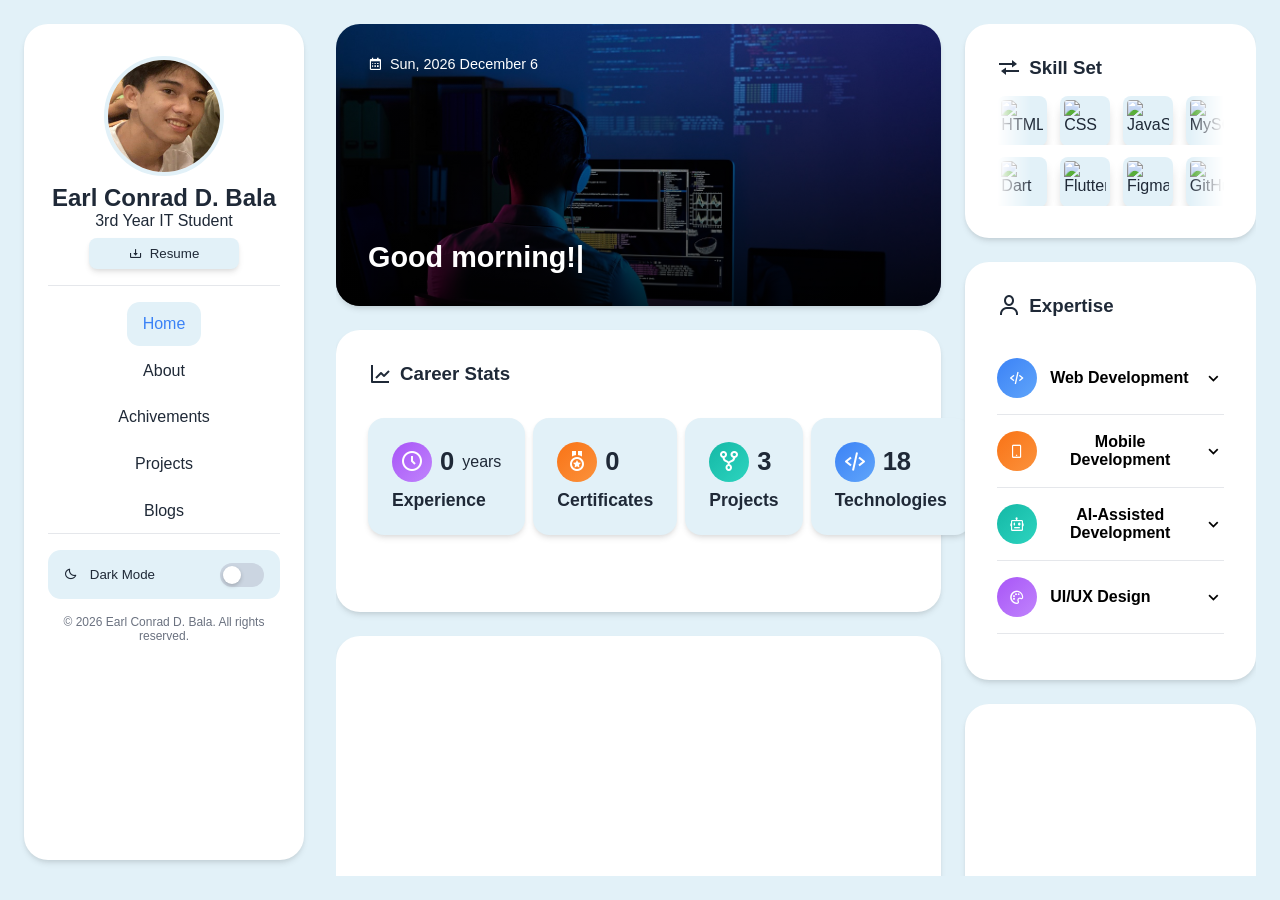
==== WebProfile.html @ 61e28c74 "initial commit" ====
<!DOCTYPE html>
<html lang="en">

<head>
    <meta charset="UTF-8">
    <meta name="viewport" content="width=device-width, initial-scale=1.0">
    <title>my Portfolio</title>

    <link rel="stylesheet" href="cvstyle.css">
    <link rel="stylesheet" href="https://cdnjs.cloudflare.com/ajax/libs/font-awesome/6.5.2/css/all.min.css"
        integrity="sha512-SnH5WK+bZxgPHs44uWIX+LLJAJ9/2PkPKZ5QiAj6Ta86w+fsb2TkcmfRyVX3pBnMFcV7oQPJkl9QevSCWr3W6A=="
        crossorigin="anonymous" referrerpolicy="no-referrer" />
    <link href='https://unpkg.com/boxicons@2.1.4/css/boxicons.min.css' rel='stylesheet'>
</head>

<body>
    <div class="main-container">
        <aside class="sidebar">
            <div class="profile">
                <img src="assets/456375498_1080657356783289_3718818559264155464_n.jpg" alt="profile-image">
                <h2>Earl Conrad D. Bala</h2>
                <p>3rd Year IT Student</p>
                <div class="download-resume">
                    <button class="download-resume-button">
                        <i class="bx bx-download"></i>
                        <p>Resume</p>
                    </button>
                </div>
            </div>
            <nav class="sidebar-menu">
                <ul>
                    <li>
                        <a href="#home" class="active">Home</a>
                    </li>
                    <li>
                        <a href="#about">About</a>
                    </li>
                    <li>
                        <a href="#achivements">Achivements</a>
                    </li>
                    <li>
                        <a href="#projects">Projects</a>
                    </li>
                    <li>
                        <a href="#blogs">Blogs</a>
                    </li>
                </ul>
            </nav>
            <div class="theme-toggle">
                <button class="theme-toggle-button">
                    <div class="theme-info">
                        <i class="bx bx-moon"></i>
                        <span>Dark Mode</span>
                    </div>
                    <div class="toggle-switch"></div>
                </button>
            </div>
            <footer class="sidebar-footer">
                <p>&copy; 2026 Earl Conrad D. Bala. All rights reserved.</p>
            </footer>
        </aside>
        <main>
            <section id="home" class="active">
                <div class="bento-grid">
                    <div class="hero-card" id="hero-bg-card">
                        <div class="hero-date">
                            <i class='bx bx-calendar'></i>
                            <span id="current-date">Loading date...</span>
                        </div>
                        <div class="hero-content">
                            <h1 class="typing-text">
                                <span id="typewriter"></span><span class="caret">|</span>
                            </h1>
                        </div>
                    </div>
                    <div class="skill-set">
                        <div class="card-title">
                            <i class="bx bx-transfer"></i>
                            <h3>Skill Set</h3>
                        </div>
                        <div class="marquee-wrapper">
                            <div class="marquee-track marquee-left">
                                <div class="marquee-content">
                                    <img src="https://skillicons.dev/icons?i=html" alt="HTML" title="HTML">
                                    <img src="https://skillicons.dev/icons?i=css" alt="CSS" title="CSS">
                                    <img src="https://skillicons.dev/icons?i=js" alt="JavaScript" title="JavaScript">
                                    <img src="https://skillicons.dev/icons?i=mysql" alt="MySQL" title="MySQL">
                                    <img src="https://skillicons.dev/icons?i=php" alt="PHP" title="PHP">
                                    <img src="https://skillicons.dev/icons?i=java" alt="Java" title="Java">
                                    <img src="https://skillicons.dev/icons?i=nodejs" alt="Node.js" title="Node.js">
                                    <img src="https://skillicons.dev/icons?i=firebase" alt="Firebase" title="Firebase">
                                    <img src="https://skillicons.dev/icons?i=postgresql" alt="PostgreSQL"
                                        title="PostgreSQL">

                                    <!-- Duplicated for seamless loop -->
                                    <img src="https://skillicons.dev/icons?i=html" alt="HTML" title="HTML">
                                    <img src="https://skillicons.dev/icons?i=css" alt="CSS" title="CSS">
                                    <img src="https://skillicons.dev/icons?i=js" alt="JavaScript" title="JavaScript">
                                    <img src="https://skillicons.dev/icons?i=mysql" alt="MySQL" title="MySQL">
                                    <img src="https://skillicons.dev/icons?i=php" alt="PHP" title="PHP">
                                    <img src="https://skillicons.dev/icons?i=java" alt="Java" title="Java">
                                    <img src="https://skillicons.dev/icons?i=nodejs" alt="Node.js" title="Node.js">
                                    <img src="https://skillicons.dev/icons?i=firebase" alt="Firebase" title="Firebase">
                                    <img src="https://skillicons.dev/icons?i=postgresql" alt="PostgreSQL"
                                        title="PostgreSQL">
                                </div>
                            </div>
                            <div class="marquee-track marquee-right">
                                <div class="marquee-content">
                                    <img src="https://skillicons.dev/icons?i=dart" alt="Dart" title="Dart">
                                    <img src="https://skillicons.dev/icons?i=flutter" alt="Flutter" title="Flutter">
                                    <img src="https://skillicons.dev/icons?i=figma" alt="Figma" title="Figma">
                                    <img src="https://skillicons.dev/icons?i=github" alt="GitHub" title="GitHub">
                                    <img src="https://skillicons.dev/icons?i=cs" alt="C#" title="C#">
                                    <img src="https://skillicons.dev/icons?i=cpp" alt="C++" title="C++">
                                    <img src="https://skillicons.dev/icons?i=supabase" alt="Supabase" title="Supabase">
                                    <img src="https://skillicons.dev/icons?i=python" alt="Python" title="Python">

                                    <!-- Duplicated for seamless loop -->
                                    <img src="https://skillicons.dev/icons?i=dart" alt="Dart" title="Dart">
                                    <img src="https://skillicons.dev/icons?i=flutter" alt="Flutter" title="Flutter">
                                    <img src="https://skillicons.dev/icons?i=figma" alt="Figma" title="Figma">
                                    <img src="https://skillicons.dev/icons?i=github" alt="GitHub" title="GitHub">
                                    <img src="https://skillicons.dev/icons?i=cs" alt="C#" title="C#">
                                    <img src="https://skillicons.dev/icons?i=cpp" alt="C++" title="C++">
                                    <img src="https://skillicons.dev/icons?i=supabase" alt="Supabase" title="Supabase">
                                    <img src="https://skillicons.dev/icons?i=python" alt="Python" title="Python">

                                </div>
                            </div>
                        </div>
                    </div>
                    <div class="career-stats">
                        <div class="card-title">
                            <i class="bx bx-line-chart"></i>
                            <h3>Career Stats</h3>
                        </div>
                        <div class="stats-grid">
                            <div class="stats-card">
                                <div class="stats-top">
                                    <div class="stat-icon icon-purple">
                                        <i class="bx bx-time-five"></i>
                                    </div>
                                    <div class="stat-number">0<span>years</span></div>
                                </div>
                                <div class="stat-label">
                                    <p>Experience</p>
                                </div>
                            </div>
                            <div class="stats-card">
                                <div class="stats-top">
                                    <div class="stat-icon icon-orange">
                                        <i class="bx bx-medal"></i>
                                    </div>
                                    <div class="stat-number">0</div>
                                </div>
                                <div class="stat-label">
                                    <p>Certificates</p>
                                </div>
                            </div>
                            <div class="stats-card">
                                <div class="stats-top">
                                    <div class="stat-icon icon-teal">
                                        <i class="bx bx-git-repo-forked"></i>
                                    </div>
                                    <div class="stat-number">3</div>
                                </div>
                                <div class="stat-label">
                                    <p>Projects</p>
                                </div>
                            </div>
                            <div class="stats-card">
                                <div class="stats-top">
                                    <div class="stat-icon icon-blue">
                                        <i class="bx bx-code-alt"></i>
                                    </div>
                                    <div class="stat-number">18</div>
                                </div>
                                <div class="stat-label">
                                    <p>Technologies</p>
                                </div>
                            </div>
                        </div>
                    </div>
                    <div class="expertise">
                        <div class="card-title">
                            <i class="bx bx-user"></i>
                            <h3>Expertise</h3>
                        </div>
                        <div class="accordion">
                            <div class="accordion-item">
                                <button class="accordion-button" type="button" aria-expanded="false">
                                    <div class="accordion-left">
                                        <div class="acc-icon icon-blue">
                                            <i class="bx bx-code-alt"></i>
                                        </div>
                                        <span>Web Development</span>

                                    </div>
                                    <i class="bx bx-chevron-down acc-arrow"></i>
                                </button>
                                <div class="accordion-body">
                                    <p>Building responsive websites using HTML, CSS, JavaScript, PHP and Node.js.</p>
                                </div>
                            </div>

                            <div class="accordion-item">
                                <button class="accordion-button">
                                    <div class="accordion-left">
                                        <div class="acc-icon icon-orange">
                                            <i class="bx bx-mobile-alt"></i>
                                        </div>
                                        <span>Mobile Development</span>

                                    </div>
                                    <i class="bx bx-chevron-down acc-arrow"></i>
                                </button>
                                <div class="accordion-body">
                                    <p>Building cross-platform mobile apps using Flutter and Dart.</p>
                                </div>
                            </div>
                            <div class="accordion-item">
                                <button class="accordion-button">
                                    <div class="accordion-left">
                                        <div class="acc-icon icon-teal">
                                            <i class="bx bx-bot"></i>
                                        </div>
                                        <span>AI-Assisted Development</span>

                                    </div>
                                    <i class="bx bx-chevron-down acc-arrow"></i>
                                </button>
                                <div class="accordion-body">
                                    <p>Building projects efficiently using AI tools like
                                        GitHub Copilot, ChatGPT, and Claude to accelerate
                                        development while maintaining clean, readable code.</p>
                                </div>
                            </div>
                            <div class="accordion-item">
                                <button class="accordion-button">
                                    <div class="accordion-left">
                                        <div class="acc-icon icon-purple">
                                            <i class="bx bx-palette"></i>
                                        </div>
                                        <span>UI/UX Design</span>

                                    </div>
                                    <i class="bx bx-chevron-down acc-arrow"></i>
                                </button>
                                <div class="accordion-body">
                                    <p>Creating visually appealing and user-friendly interfaces using tools like Figma
                                        and Canva.</p>
                                </div>
                            </div>
                        </div>
                    </div>
                    <div class="featured-projects"></div>
                    <div class="contact-info"></div>
                </div>
            </section>
            <section id="about">
                <div class="about-content">
                    <div class="profie-card">

                    </div>
                    <div class="education">

                    </div>
                    <div class="aboutme">

                    </div>
                    <div class="experience">

                    </div>
                    <div class="projects">

                    </div>
                    <div class="certificates">

                    </div>
                    <div class="contact">

                    </div>
                </div>
            </section>
            <section id="achivements">
                <div class="achivements-content">
                </div>
            </section>
            <section id="projects">
                <div class="projects-content">
                </div>
            </section>
            <section id="blogs">
                <div class="blogs-content">
                </div>
            </section>
        </main>
    </div>
    <script src="functions.js"></script>
</body>

</html>
---- cvstyle.css ----
:root {
    --bg-color: #E2F1f8;
    --card-bg: #FFFFFF;
    --text-main: #1f2937;
    --text-muted: #6b7280;
    --accent-blue: #3b82f6;
    --border-color: #e5e7eb;
    --hover-color: #0d2244;
    --card-shadow: 0 4px 6px -1px rgba(0, 0, 0, 0.1), 0 2px 4px -1px rgba(0, 0, 0, 0.06);
}

* {
    margin: 0;
    padding: 0;
    box-sizing: border-box;
    font-family: 'Inter', 'Segoe UI', sans-serif;
}

html,
body {
    height: 100%;
    overflow: hidden;
    /* The PAGE itself never scrolls */
}

body {
    background-color: var(--bg-color);
    color: var(--text-main);
    padding: 1.5rem;
    box-sizing: border-box;
}

a {
    text-decoration: none;
    color: inherit;
}

li {
    list-style: none;
}

.main-container {
    max-width: 1400px;
    margin: 0 auto;
    display: flex;
    gap: 2rem;
    align-items: flex-start;
    height: 100%;
}

.sidebar {
    background-color: var(--card-bg);
    border-radius: 1.5rem;
    padding: 2rem 1.5rem;
    box-shadow: var(--card-shadow);
    width: 280px;
    flex-shrink: 0;
    top: 1rem;
    height: calc(100vh - 4rem);

}

.profile {
    display: flex;
    flex-direction: column;
    align-items: center;
    text-align: left;
    border-bottom: 1px solid var(--border-color);
}

.profile img {
    width: 120px;
    height: 120px;
    border-radius: 50%;
    object-fit: cover;
    margin-bottom: .5rem;
    border: 4px solid var(--bg-color);
}

.profile .download-resume {
    margin-top: .5rem;
    margin-bottom: 1rem;
}

.profile .download-resume-button {
    width: 150px;
    background-color: var(--bg-color);
    color: var(--text-main);
    border: none;
    box-shadow: var(--card-shadow);
    padding: 0.5rem 1rem;
    border-radius: 0.5rem;
    cursor: pointer;
    display: flex;
    align-items: center;
    justify-content: center;
    gap: 0.5rem;

}

.profile .download-resume-button:hover {
    background-color: var(--accent-blue);
    color: var(--card-bg);
    transform: translateY(-2px);
    transition: all 0.3s ease;
}

.sidebar-menu {
    flex-grow: 1;
    margin-top: 1rem;
}

.sidebar-menu ul {
    display: flex;
    flex-direction: column;
    gap: .2rem;
    align-items: center;
}

.sidebar-menu a {
    display: flex;
    align-items: center;
    padding: 0.8rem 1rem;
    border-radius: 0.8rem;
    color: var(--text-main);
    transition: all 0.3s ease;
}

.sidebar-menu a:hover {
    background-color: var(--bg-color);
    color: var(--accent-blue);
    transform: translateX(5px);
}

.sidebar-menu a.active {
    background-color: var(--bg-color);
    color: var(--accent-blue);
}

.theme-toggle {
    display: flex;
    justify-content: center;
    border-top: 1px solid var(--border-color);
    padding-top: 1rem;
    width: 100%;
}

.theme-toggle-button {
    background-color: var(--bg-color);
    border: none;
    padding: 0.8rem 1rem;
    border-radius: 0.8rem;
    cursor: pointer;
    color: var(--text-main);
    display: flex;
    justify-content: space-between;
    align-items: center;
    width: 100%;
    transition: all 0.3s ease;
}

.theme-info {
    display: flex;
    align-items: center;
    gap: 0.8rem;
    font-weight: 500;
}


.theme-toggle-button:hover {
    background-color: #d1e3ee;
    /* Slightly darker than bg-color on hover */
}

.toggle-switch {
    width: 44px;
    height: 24px;
    background-color: #cbd5e1;
    border-radius: 20px;
    position: relative;
    transition: all 0.3s ease;
}

.toggle-switch::before {
    content: '';
    position: absolute;
    width: 18px;
    height: 18px;
    background-color: white;
    border-radius: 50%;
    top: 3px;
    left: 3px;
    box-shadow: 0 2px 4px rgba(0, 0, 0, 0.2);
    transition: transform 0.3s ease;
}

.theme-toggle-button:hover {
    background-color: #d1e3ee;
}

.theme-toggle-button.active .toggle-switch {
    background-color: var(--accent-blue);
}

.theme-toggle-button.active .toggle-switch::before {
    transform: translateX(20px);
}

.sidebar-footer {
    text-align: center;
    font-size: 0.75rem;
    color: var(--text-muted);
    margin-top: 1rem;
}

main {
    flex-grow: 1;
    width: 100%;
    overflow-y: auto;
    height: calc(100vh - 3rem);
    padding-bottom: 2rem;
    scrollbar-width: none;
    -ms-overflow-style: none;
}

main::-webkit-scrollbar {
    display: none;
}

main section {
    display: none;
}

main section.active {
    display: block;
}

.bento-grid {
    display: grid;
    grid-template-columns: repeat(6, 1fr);
    grid-auto-rows: 10px;
    gap: 1.5rem;
    grid-auto-flow: dense;
}

.bento-grid>div {
    background-color: var(--card-bg);
    border-radius: 1.5rem;
    box-shadow: var(--card-shadow);
    padding: 2rem;
    display: flex;
    flex-direction: column;
    justify-content: space-between;
}

.hero-card {
    grid-column: span 4;
    grid-row: span 9;
    background-color: #2D3748;
    color: white;
    background-size: cover;
    background-position: center;
    background-color: #2D3748;
    transition: background-image 1s ease-in-out;
    position: relative;
    overflow: hidden;
    z-index: 1;
}

.hero-card::before {
    content: '';
    position: absolute;
    top: 0;
    left: 0;
    right: 0;
    bottom: 0;
    background: linear-gradient(to top, rgba(0, 0, 0, 0.8) 0%, rgba(0, 0, 0, 0.1) 100%);
    z-index: -1;
}

.hero-date {
    display: flex;
    align-items: center;
    gap: 0.5rem;
    font-size: 0.9rem;
    font-weight: 500;
}

.hero-content {
    margin-top: auto;
}

.typing-text {
    font-size: 1.8rem;
    font-weight: 600;
    white-space: nowrap;
}

.caret {
    display: inline-block;
    animation: blink 0.75s step-end infinite;
}

@keyframes blink {
    50% {
        opacity: 0;
    }
}

.skill-set {
    grid-column: span 2;
    grid-row: span 7;
}

.marquee-wrapper {
    display: flex;
    flex-direction: column;
    gap: 0.8rem;
    overflow: hidden;
}

.marquee-track {
    overflow: hidden;
    width: 100%;
    -webkit-mask-image: linear-gradient(to right,
            transparent 0%,
            white 15%,
            white 85%,
            transparent 100%);
    mask-image: linear-gradient(to right,
            transparent 0%,
            white 15%,
            white 85%,
            transparent 100%);
}

.marquee-content {
    display: flex;
    gap: 0.8rem;
    width: max-content;
}


.marquee-content img {
    width: 50px;
    height: 50px;
    object-fit: contain;
    border-radius: 8px;
    padding: 4px;
    background-color: var(--bg-color);
    transition: transform 0.2s ease;
    box-shadow: 0 8px 12px -4px rgba(0, 0, 0, 0.25);
}

.marquee-content img:hover {
    cursor: pointer;

}

.marquee-track:hover .marquee-content {
    animation-play-state: paused;
}

.marquee-left .marquee-content {
    animation: scroll-left 12s linear infinite;
}

.marquee-right .marquee-content {
    animation: scroll-right 12s linear infinite;
}


@keyframes scroll-left {
    0% {
        transform: translateX(0);
    }

    100% {
        transform: translateX(-50%);
    }
}

@keyframes scroll-right {
    0% {
        transform: translateX(-50%);
    }

    100% {
        transform: translateX(0);
    }
}

.card-title {
    display: flex;
    justify-content: flex-start;
    align-items: center;
    gap: 0.5rem;
    font-weight: 600;
    margin-bottom: 1rem;
}

.card-title i {
    font-size: 1.5rem;
}

.bento-grid>.career-stats {
    grid-column: span 4;
    grid-row: span 9;
    justify-content: flex-start;
    gap: 0.5rem;
}

.stats-grid {
    display: grid;
    grid-template-columns: repeat(4, 1fr);
    gap: 0.5rem;
    margin-top: 0.5rem;
}

.stats-card {
    display: flex;
    flex-direction: column;
    gap: 0.5rem;
    background-color: var(--bg-color);
    padding: 1.5rem;
    border-radius: 1rem;
    box-shadow: var(--card-shadow);
}

.stats-card:hover {
    cursor: pointer;
    background-color: var(--hover-color);
    transition: all 0.3s ease;
    color: var(--card-bg);
}

.stats-top {
    display: flex;
    align-items: center;
    gap: 0.5rem;
}

.stat-icon {
    width: 40px;
    height: 40px;
    border-radius: 50%;
    display: flex;
    align-items: center;
    justify-content: center;
    font-size: 1rem;
    color: white;
    flex-shrink: 0;
}

.stat-icon i {
    font-size: 1.5rem;
}

.icon-purple {
    background: linear-gradient(135deg, #a855f7, #c084fc);
}

.icon-orange {
    background: linear-gradient(135deg, #f97316, #fb923c);
}

.icon-teal {
    background: linear-gradient(135deg, #14b8a6, #2dd4bf);
}

.icon-blue {
    background: linear-gradient(135deg, #3b82f6, #60a5fa);
}

.stat-number {
    font-size: 1.6rem;
    font-weight: 700;
    line-height: 1;
    display: flex;
    justify-content: center;
    align-items: center;
    gap: 0.5rem;
}

.stat-number span {
    font-size: 1rem;
    font-weight: 400;
}

.stat-label {
    font-size: 1.1rem;
    font-weight: 600;
}

.bento-grid>.expertise {
    grid-column: span 2;
    grid-row: span 13;
    justify-content: flex-start;
    gap: 0.5rem;
}

.accordion {
    display: flex;
    flex-direction: column;
    width: 100%;
}

.accordion-item {
    border-bottom: 1px solid var(--border-color);
}



.accordion-button {
    display: flex;
    background: none;
    border: none;
    cursor: pointer;
    align-items: center;
    justify-content: space-between;
    width: 100%;
    gap: 0.8rem;
    padding: 1rem 0;
}

.accordion-left {
    display: flex;
    align-items: center;
    gap: 0.8rem;
    font-weight: 600;
    font-size: 1rem;
}

.acc-icon {
    width: 40px;
    height: 40px;
    border-radius: 50%;
    flex-shrink: 0;
    display: flex;
    align-items: center;
    justify-content: center;
    font-size: 1rem;
    color: var(--card-bg);
}

.acc-arrow {
    font-size: 1.3rem;
    transition: all 0.3s ease;
}

.accordion-body {
    max-height: 0;
    overflow: hidden;
    transition: max-height 0.3s ease, padding 0.35s ease;
    padding: 0;
}

.accordion-item.open .acc-arrow {
    transform: rotate(180deg);
}

.accordion-body p {
    font-size: 0.88rem;
    color: var(--text-muted);
    padding-bottom: 1rem;
    line-height: 1.6;
}

.featured-projects {
    grid-column: span 4;
    grid-row: span 13;
    background-color: #2D3748;
    color: white;
}

.contact-info {
    grid-column: span 2;
    grid-row: span 7;
    background-color: #2D3748;
    color: white;
}

.about-content {
    display: grid;
    grid-template-columns: repeat(2, 1fr);
    grid-auto-rows: 10px;
    gap: 1.5rem;
    grid-auto-flow: dense;
}

.about-content>div {
    background-color: var(--card-bg);
    border-radius: 1.5rem;
    box-shadow: var(--card-shadow);
    padding: 2rem;
    display: flex;
    flex-direction: column;
    justify-content: space-between;
}
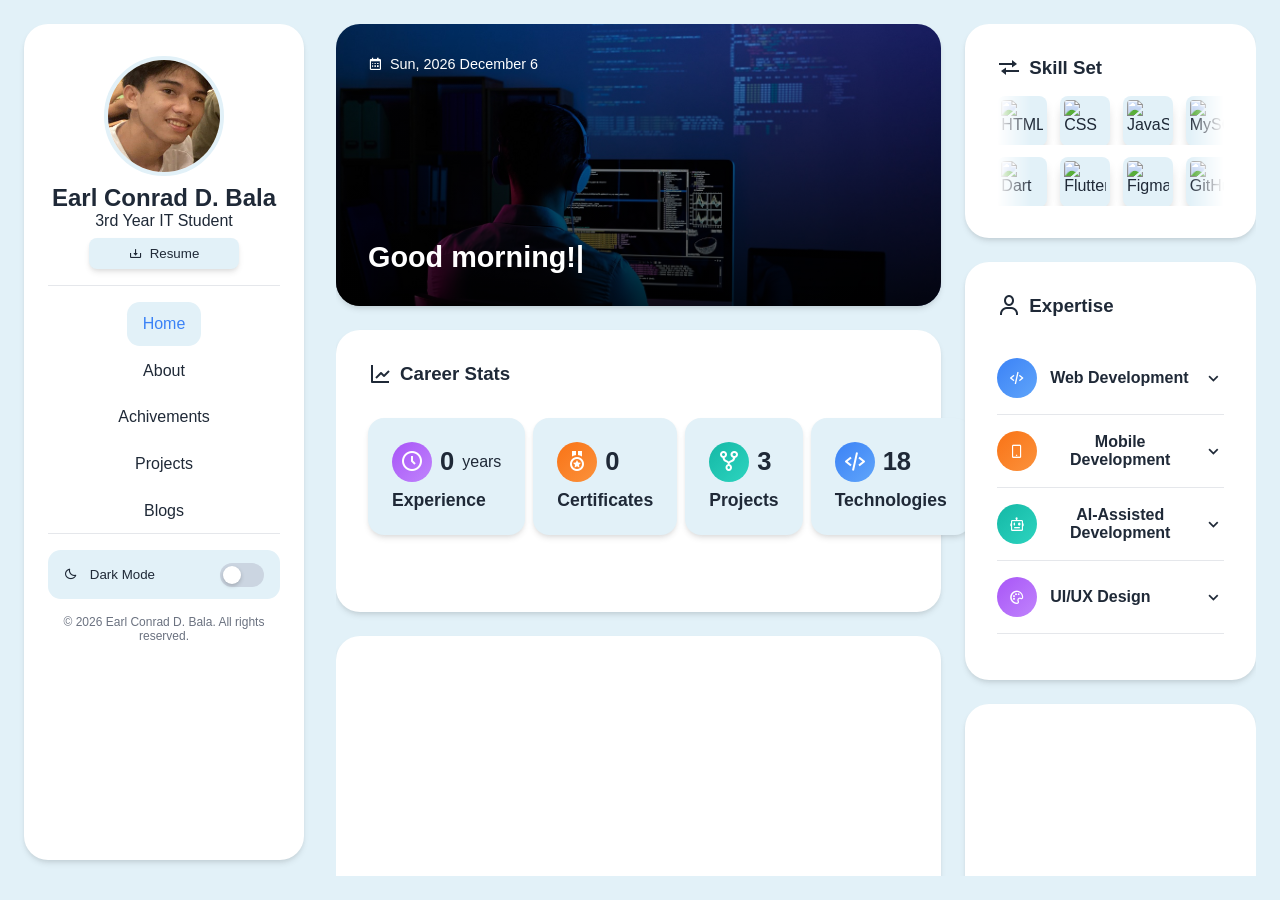
==== commit 0238473c: "applied dark mode" ====
--- a/WebProfile.html
+++ b/WebProfile.html
@@ -6,7 +6,7 @@
     <meta name="viewport" content="width=device-width, initial-scale=1.0">
     <title>my Portfolio</title>
 
-    <link rel="stylesheet" href="cvstyle.css">
+    <link rel="stylesheet" href="css/cvstyle.css">
     <link rel="stylesheet" href="https://cdnjs.cloudflare.com/ajax/libs/font-awesome/6.5.2/css/all.min.css"
         integrity="sha512-SnH5WK+bZxgPHs44uWIX+LLJAJ9/2PkPKZ5QiAj6Ta86w+fsb2TkcmfRyVX3pBnMFcV7oQPJkl9QevSCWr3W6A=="
         crossorigin="anonymous" referrerpolicy="no-referrer" />
--- a/css/cvstyle.css
+++ b/css/cvstyle.css
@@ -0,0 +1,626 @@
+:root {
+    --bg-color: #E2F1f8;
+    --card-bg: #FFFFFF;
+    --text-main: #1f2937;
+    --text-muted: #6b7280;
+    --accent-blue: #3b82f6;
+    --border-color: #e5e7eb;
+    --hover-color: #0d2244;
+    --theme-hover-bg: #d1e3ee;
+    --toggle-bg: #cbd5e1;
+    --toggle-knob: #ffffff;
+    --dark-card-bg: #2D3748;
+    --dark-card-text: #ffffff;
+    --card-shadow: 0 4px 6px -1px rgba(0, 0, 0, 0.1), 0 2px 4px -1px rgba(0, 0, 0, 0.06);
+}
+
+body.dark-theme {
+    --bg-color: #111827;
+    --card-bg: #1f2937;
+    --text-main: #f9fafb;
+    --text-muted: #cbd5e1;
+    --border-color: #374151;
+    --hover-color: #3b82f6;
+    --theme-hover-bg: #374151;
+    --toggle-bg: #4b5563;
+    --toggle-knob: #f9fafb;
+    --dark-card-bg: #111827;
+    --dark-card-text: #f9fafb;
+    --card-shadow: 0 4px 12px rgba(0, 0, 0, 0.35);
+}
+
+* {
+    margin: 0;
+    padding: 0;
+    box-sizing: border-box;
+    font-family: 'Inter', 'Segoe UI', sans-serif;
+}
+
+html,
+body {
+    height: 100%;
+    overflow: hidden;
+    /* The PAGE itself never scrolls */
+}
+
+body {
+    background-color: var(--bg-color);
+    color: var(--text-main);
+    padding: 1.5rem;
+    box-sizing: border-box;
+    transition: background-color 0.3s ease, color 0.3s ease;
+}
+
+a {
+    text-decoration: none;
+    color: inherit;
+}
+
+li {
+    list-style: none;
+}
+
+.main-container {
+    max-width: 1400px;
+    margin: 0 auto;
+    display: flex;
+    gap: 2rem;
+    align-items: flex-start;
+    height: 100%;
+}
+
+.sidebar {
+    background-color: var(--card-bg);
+    border-radius: 1.5rem;
+    padding: 2rem 1.5rem;
+    box-shadow: var(--card-shadow);
+    width: 280px;
+    flex-shrink: 0;
+    top: 1rem;
+    height: calc(100vh - 4rem);
+
+}
+
+.profile {
+    display: flex;
+    flex-direction: column;
+    align-items: center;
+    text-align: left;
+    border-bottom: 1px solid var(--border-color);
+}
+
+.profile img {
+    width: 120px;
+    height: 120px;
+    border-radius: 50%;
+    object-fit: cover;
+    margin-bottom: .5rem;
+    border: 4px solid var(--bg-color);
+}
+
+.profile .download-resume {
+    margin-top: .5rem;
+    margin-bottom: 1rem;
+}
+
+.profile .download-resume-button {
+    width: 150px;
+    background-color: var(--bg-color);
+    color: var(--text-main);
+    border: none;
+    box-shadow: var(--card-shadow);
+    padding: 0.5rem 1rem;
+    border-radius: 0.5rem;
+    cursor: pointer;
+    display: flex;
+    align-items: center;
+    justify-content: center;
+    gap: 0.5rem;
+
+}
+
+.profile .download-resume-button:hover {
+    background-color: var(--accent-blue);
+    color: var(--card-bg);
+    transform: translateY(-2px);
+    transition: all 0.3s ease;
+}
+
+.sidebar-menu {
+    flex-grow: 1;
+    margin-top: 1rem;
+}
+
+.sidebar-menu ul {
+    display: flex;
+    flex-direction: column;
+    gap: .2rem;
+    align-items: center;
+}
+
+.sidebar-menu a {
+    display: flex;
+    align-items: center;
+    padding: 0.8rem 1rem;
+    border-radius: 0.8rem;
+    color: var(--text-main);
+    transition: all 0.3s ease;
+}
+
+.sidebar-menu a:hover {
+    background-color: var(--bg-color);
+    color: var(--accent-blue);
+    transform: translateX(5px);
+}
+
+.sidebar-menu a.active {
+    background-color: var(--bg-color);
+    color: var(--accent-blue);
+}
+
+.theme-toggle {
+    display: flex;
+    justify-content: center;
+    border-top: 1px solid var(--border-color);
+    padding-top: 1rem;
+    width: 100%;
+}
+
+.theme-toggle-button {
+    background-color: var(--bg-color);
+    border: none;
+    padding: 0.8rem 1rem;
+    border-radius: 0.8rem;
+    cursor: pointer;
+    color: var(--text-main);
+    display: flex;
+    justify-content: space-between;
+    align-items: center;
+    width: 100%;
+    transition: all 0.3s ease;
+}
+
+.theme-info {
+    display: flex;
+    align-items: center;
+    gap: 0.8rem;
+    font-weight: 500;
+}
+
+
+.theme-toggle-button:hover {
+    background-color: var(--theme-hover-bg);
+    /* Slightly darker than bg-color on hover */
+}
+
+.toggle-switch {
+    width: 44px;
+    height: 24px;
+    background-color: var(--toggle-bg);
+    border-radius: 20px;
+    position: relative;
+    transition: all 0.3s ease;
+}
+
+.toggle-switch::before {
+    content: '';
+    position: absolute;
+    width: 18px;
+    height: 18px;
+    background-color: var(--toggle-knob);
+    border-radius: 50%;
+    top: 3px;
+    left: 3px;
+    box-shadow: 0 2px 4px rgba(0, 0, 0, 0.2);
+    transition: transform 0.3s ease;
+}
+
+.theme-toggle-button:hover {
+    background-color: var(--theme-hover-bg);
+}
+
+.theme-toggle-button.active .toggle-switch {
+    background-color: var(--accent-blue);
+}
+
+.theme-toggle-button.active .toggle-switch::before {
+    transform: translateX(20px);
+}
+
+.sidebar-footer {
+    text-align: center;
+    font-size: 0.75rem;
+    color: var(--text-muted);
+    margin-top: 1rem;
+}
+
+main {
+    flex-grow: 1;
+    width: 100%;
+    overflow-y: auto;
+    height: calc(100vh - 3rem);
+    padding-bottom: 2rem;
+    scrollbar-width: none;
+    -ms-overflow-style: none;
+}
+
+main::-webkit-scrollbar {
+    display: none;
+}
+
+main section {
+    display: none;
+}
+
+main section.active {
+    display: block;
+}
+
+.bento-grid {
+    display: grid;
+    grid-template-columns: repeat(6, 1fr);
+    grid-auto-rows: 10px;
+    gap: 1.5rem;
+    grid-auto-flow: dense;
+}
+
+.bento-grid>div {
+    background-color: var(--card-bg);
+    border-radius: 1.5rem;
+    box-shadow: var(--card-shadow);
+    padding: 2rem;
+    display: flex;
+    flex-direction: column;
+    justify-content: space-between;
+}
+
+.hero-card {
+    grid-column: span 4;
+    grid-row: span 9;
+    background-color: var(--dark-card-bg);
+    color: var(--dark-card-text);
+    background-size: cover;
+    background-position: center;
+    transition: background-image 1s ease-in-out;
+    position: relative;
+    overflow: hidden;
+    z-index: 1;
+}
+
+.hero-card::before {
+    content: '';
+    position: absolute;
+    top: 0;
+    left: 0;
+    right: 0;
+    bottom: 0;
+    background: linear-gradient(to top, rgba(0, 0, 0, 0.8) 0%, rgba(0, 0, 0, 0.1) 100%);
+    z-index: -1;
+}
+
+.hero-date {
+    display: flex;
+    align-items: center;
+    gap: 0.5rem;
+    font-size: 0.9rem;
+    font-weight: 500;
+}
+
+.hero-content {
+    margin-top: auto;
+}
+
+.typing-text {
+    font-size: 1.8rem;
+    font-weight: 600;
+    white-space: nowrap;
+}
+
+.caret {
+    display: inline-block;
+    animation: blink 0.75s step-end infinite;
+}
+
+@keyframes blink {
+    50% {
+        opacity: 0;
+    }
+}
+
+.skill-set {
+    grid-column: span 2;
+    grid-row: span 7;
+}
+
+.marquee-wrapper {
+    display: flex;
+    flex-direction: column;
+    gap: 0.8rem;
+    overflow: hidden;
+}
+
+.marquee-track {
+    overflow: hidden;
+    width: 100%;
+    -webkit-mask-image: linear-gradient(to right,
+            transparent 0%,
+            white 15%,
+            white 85%,
+            transparent 100%);
+    mask-image: linear-gradient(to right,
+            transparent 0%,
+            white 15%,
+            white 85%,
+            transparent 100%);
+}
+
+.marquee-content {
+    display: flex;
+    gap: 0.8rem;
+    width: max-content;
+}
+
+
+.marquee-content img {
+    width: 50px;
+    height: 50px;
+    object-fit: contain;
+    border-radius: 8px;
+    padding: 4px;
+    background-color: var(--bg-color);
+    transition: transform 0.2s ease;
+    box-shadow: 0 8px 12px -4px rgba(0, 0, 0, 0.25);
+}
+
+.marquee-content img:hover {
+    cursor: pointer;
+
+}
+
+.marquee-track:hover .marquee-content {
+    animation-play-state: paused;
+}
+
+.marquee-left .marquee-content {
+    animation: scroll-left 12s linear infinite;
+}
+
+.marquee-right .marquee-content {
+    animation: scroll-right 12s linear infinite;
+}
+
+
+@keyframes scroll-left {
+    0% {
+        transform: translateX(0);
+    }
+
+    100% {
+        transform: translateX(-50%);
+    }
+}
+
+@keyframes scroll-right {
+    0% {
+        transform: translateX(-50%);
+    }
+
+    100% {
+        transform: translateX(0);
+    }
+}
+
+.card-title {
+    display: flex;
+    justify-content: flex-start;
+    align-items: center;
+    gap: 0.5rem;
+    font-weight: 600;
+    margin-bottom: 1rem;
+}
+
+.card-title i {
+    font-size: 1.5rem;
+}
+
+.bento-grid>.career-stats {
+    grid-column: span 4;
+    grid-row: span 9;
+    justify-content: flex-start;
+    gap: 0.5rem;
+}
+
+.stats-grid {
+    display: grid;
+    grid-template-columns: repeat(4, 1fr);
+    gap: 0.5rem;
+    margin-top: 0.5rem;
+}
+
+.stats-card {
+    display: flex;
+    flex-direction: column;
+    gap: 0.5rem;
+    background-color: var(--bg-color);
+    padding: 1.5rem;
+    border-radius: 1rem;
+    box-shadow: var(--card-shadow);
+}
+
+.stats-card:hover {
+    cursor: pointer;
+    background-color: var(--hover-color);
+    transition: all 0.3s ease;
+    color: var(--card-bg);
+}
+
+.stats-top {
+    display: flex;
+    align-items: center;
+    gap: 0.5rem;
+}
+
+.stat-icon {
+    width: 40px;
+    height: 40px;
+    border-radius: 50%;
+    display: flex;
+    align-items: center;
+    justify-content: center;
+    font-size: 1rem;
+    color: white;
+    flex-shrink: 0;
+}
+
+.stat-icon i {
+    font-size: 1.5rem;
+}
+
+.icon-purple {
+    background: linear-gradient(135deg, #a855f7, #c084fc);
+}
+
+.icon-orange {
+    background: linear-gradient(135deg, #f97316, #fb923c);
+}
+
+.icon-teal {
+    background: linear-gradient(135deg, #14b8a6, #2dd4bf);
+}
+
+.icon-blue {
+    background: linear-gradient(135deg, #3b82f6, #60a5fa);
+}
+
+.stat-number {
+    font-size: 1.6rem;
+    font-weight: 700;
+    line-height: 1;
+    display: flex;
+    justify-content: center;
+    align-items: center;
+    gap: 0.5rem;
+}
+
+.stat-number span {
+    font-size: 1rem;
+    font-weight: 400;
+}
+
+.stat-label {
+    font-size: 1.1rem;
+    font-weight: 600;
+}
+
+.bento-grid>.expertise {
+    grid-column: span 2;
+    grid-row: span 13;
+    justify-content: flex-start;
+    gap: 0.5rem;
+}
+
+.accordion {
+    display: flex;
+    flex-direction: column;
+    width: 100%;
+}
+
+.accordion-item {
+    border-bottom: 1px solid var(--border-color);
+}
+
+
+
+.accordion-button {
+    display: flex;
+    background: none;
+    border: none;
+    cursor: pointer;
+    color: inherit;
+    align-items: center;
+    justify-content: space-between;
+    width: 100%;
+    gap: 0.8rem;
+    padding: 1rem 0;
+}
+
+.accordion-left {
+    display: flex;
+    align-items: center;
+    gap: 0.8rem;
+    font-weight: 600;
+    font-size: 1rem;
+}
+
+.acc-icon {
+    width: 40px;
+    height: 40px;
+    border-radius: 50%;
+    flex-shrink: 0;
+    display: flex;
+    align-items: center;
+    justify-content: center;
+    font-size: 1rem;
+    color: var(--card-bg);
+}
+
+.acc-arrow {
+    font-size: 1.3rem;
+    transition: all 0.3s ease;
+}
+
+.accordion-body {
+    max-height: 0;
+    overflow: hidden;
+    opacity: 0;
+    transform: translateY(-6px);
+    transition: max-height 0.35s ease, opacity 0.25s ease, transform 0.25s ease;
+}
+
+.accordion-item.open .accordion-body {
+    opacity: 1;
+    transform: translateY(0);
+}
+
+.accordion-item.open .acc-arrow {
+    transform: rotate(180deg);
+}
+
+.accordion-body p {
+    font-size: 0.88rem;
+    color: var(--text-muted);
+    padding-bottom: 0.7rem;
+    line-height: 1.6;
+}
+
+.featured-projects {
+    grid-column: span 4;
+    grid-row: span 13;
+    background-color: var(--dark-card-bg);
+    color: var(--dark-card-text);
+}
+
+.contact-info {
+    grid-column: span 2;
+    grid-row: span 7;
+    background-color: var(--dark-card-bg);
+    color: var(--dark-card-text);
+}
+
+.about-content {
+    display: grid;
+    grid-template-columns: repeat(2, 1fr);
+    grid-auto-rows: 10px;
+    gap: 1.5rem;
+    grid-auto-flow: dense;
+}
+
+.about-content>div {
+    background-color: var(--card-bg);
+    border-radius: 1.5rem;
+    box-shadow: var(--card-shadow);
+    padding: 2rem;
+    display: flex;
+    flex-direction: column;
+    justify-content: space-between;
+}
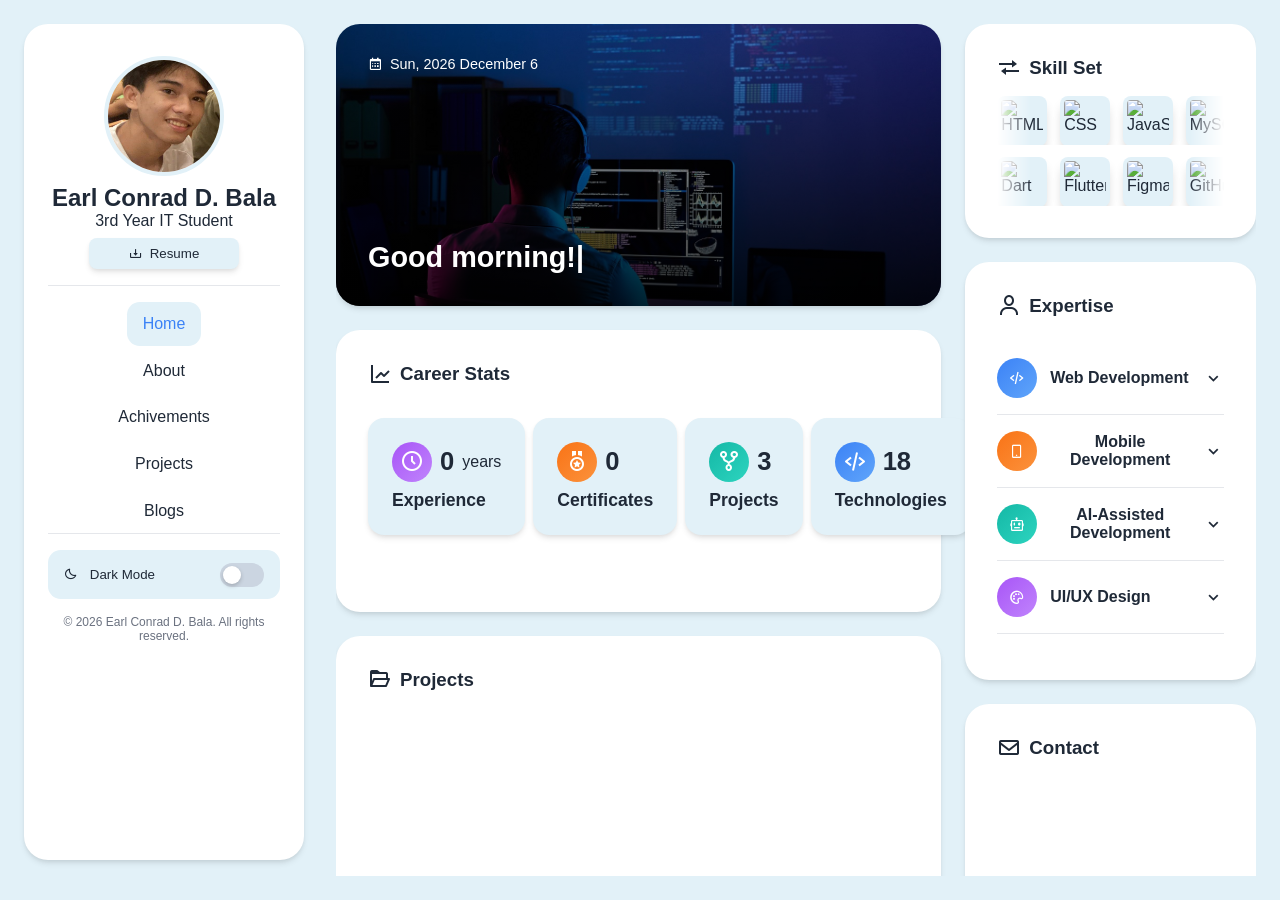
==== commit e9ef1103: "implemented project section and integrated my github contribution to the project section" ====
--- a/WebProfile.html
+++ b/WebProfile.html
@@ -254,8 +254,18 @@
                             </div>
                         </div>
                     </div>
-                    <div class="featured-projects"></div>
-                    <div class="contact-info"></div>
+                    <div class="featured-projects">
+                        <div class="card-title">
+                            <i class="bx bx-folder-open"></i>
+                            <h3>Projects</h3>
+                        </div>
+                    </div>
+                    <div class="contact-info">
+                        <div class="card-title">
+                            <i class="bx bx-envelope"></i>
+                            <h3>Contact</h3>
+                        </div>
+                    </div>
                 </div>
             </section>
             <section id="about">
@@ -289,6 +299,23 @@
             </section>
             <section id="projects">
                 <div class="projects-content">
+                    <a class="github-contributions-card" href="https://github.com/bullet35-repo"
+                        target="_blank" rel="noopener noreferrer">
+                        <div class="github-contributions-heading">
+                            <div>
+                                <i class="bx bxl-github"></i>
+                                <h2>GitHub Contributions</h2>
+                            </div>
+                            <span>View profile <i class="bx bx-link-external"></i></span>
+                        </div>
+                        <div class="github-contributions-grid">
+                            <img src="https://ghchart.rshah.org/219653/bullet35-repo"
+                                alt="GitHub contribution calendar for bullet35-repo" loading="lazy">
+                        </div>
+                    </a>
+
+                    <h2 class="projects-section-title">Projects</h2>
+                    <div class="project-list"></div>
                 </div>
             </section>
             <section id="blogs">
@@ -300,4 +327,4 @@
     <script src="functions.js"></script>
 </body>
 
-</html>+</html>
--- a/css/cvstyle.css
+++ b/css/cvstyle.css
@@ -597,14 +597,14 @@
     grid-column: span 4;
     grid-row: span 13;
     background-color: var(--dark-card-bg);
-    color: var(--dark-card-text);
+    color: var(--text-main);
 }
 
 .contact-info {
     grid-column: span 2;
     grid-row: span 7;
     background-color: var(--dark-card-bg);
-    color: var(--dark-card-text);
+    color: var(--text-main);
 }
 
 .about-content {
@@ -614,6 +614,147 @@
     gap: 1.5rem;
     grid-auto-flow: dense;
 }
+.projects-content {
+    display: flex;
+    flex-direction: column;
+    gap: 1.5rem;
+    width: 100%;
+}
+
+.project-list {
+    display: grid;
+    grid-template-columns: repeat(auto-fill, minmax(260px, 360px));
+    gap: 1.5rem;
+    width: 100%;
+}
+
+.project-card {
+    overflow: hidden;
+    background-color: var(--card-bg);
+    color: var(--text-main);
+    border-radius: 16px;
+    box-shadow: var(--card-shadow);
+}
+
+.project-card img {
+    display: block;
+    width: 100%;
+    height: 220px;
+    object-fit: cover;
+}
+
+.project-card-content {
+    padding: 1.25rem;
+}
+
+.project-card-content p {
+    margin: 0.75rem 0;
+    color: var(--text-muted);
+}
+
+.project-technologies {
+    display: flex;
+    flex-wrap: wrap;
+    gap: 0.5rem;
+    margin-bottom: 1rem;
+}
+
+.project-technologies span {
+    padding: 0.3rem 0.65rem;
+    background-color: var(--theme-hover-bg);
+    border-radius: 999px;
+    font-size: 0.8rem;
+}
+
+.project-card a {
+    color: var(--accent-blue);
+    font-weight: 600;
+    text-decoration: none;
+}
+
+.github-contributions-card {
+    display: block;
+    padding: 1.5rem;
+    margin-bottom: 2rem;
+    overflow: hidden;
+    color: var(--text-main);
+    background-color: var(--card-bg);
+    border: 1px solid var(--border-color);
+    border-radius: 1rem;
+    box-shadow: var(--card-shadow);
+    text-decoration: none;
+}
+
+.github-contributions-heading,
+.github-contributions-heading>div {
+    display: flex;
+    align-items: center;
+}
+
+.github-contributions-heading {
+    justify-content: space-between;
+    gap: 1rem;
+    margin-bottom: 1.25rem;
+}
+
+.github-contributions-heading>div {
+    gap: 0.65rem;
+}
+
+.github-contributions-heading i {
+    font-size: 1.5rem;
+}
+
+.github-contributions-heading span {
+    color: var(--accent-blue);
+    font-size: 0.9rem;
+}
+
+.github-contributions-grid {
+    overflow-x: auto;
+}
+
+.github-contributions-grid img {
+    display: block;
+    width: 100%;
+    min-width: 680px;
+    height: auto;
+    transition: filter 0.25s ease;
+}
+
+.projects-section-title {
+    margin-bottom: 1rem;
+    color: var(--text-main);
+}
+
+body.dark-theme .github-contributions-card {
+    background: linear-gradient(145deg, #1f2937, #172033);
+    border-color: #3b475a;
+    box-shadow: 0 12px 28px rgba(0, 0, 0, 0.28);
+}
+
+body.dark-theme .github-contributions-heading h2,
+body.dark-theme .github-contributions-heading>div>i {
+    color: #f8fafc;
+}
+
+body.dark-theme .github-contributions-heading span {
+    color: #60a5fa;
+}
+
+body.dark-theme .github-contributions-grid img {
+    filter: brightness(0.72) contrast(1.12) saturate(1.2);
+}
+
+body.dark-theme .github-contributions-card:hover {
+    border-color: #4b83c3;
+    transform: translateY(-2px);
+}
+
+.github-contributions-card {
+    transition: transform 0.2s ease, border-color 0.2s ease,
+        box-shadow 0.2s ease, background-color 0.2s ease;
+}
 
 .about-content>div {
     background-color: var(--card-bg);
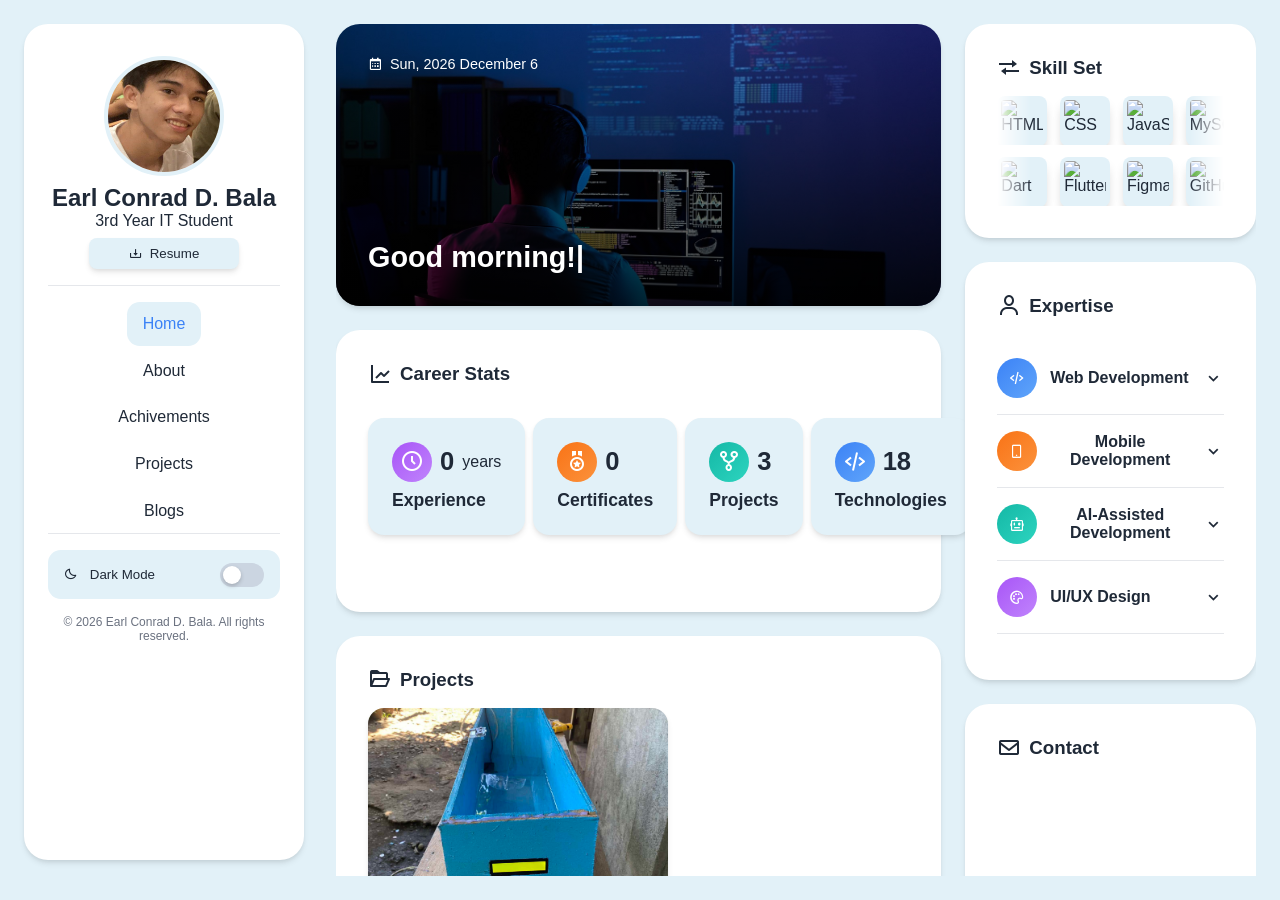
==== commit aed886a3: "added project list to mohe section" ====
--- a/WebProfile.html
+++ b/WebProfile.html
@@ -7,6 +7,7 @@
     <title>my Portfolio</title>
 
     <link rel="stylesheet" href="css/cvstyle.css">
+    <link rel="preconnect" href="https://ghchart.rshah.org">
     <link rel="stylesheet" href="https://cdnjs.cloudflare.com/ajax/libs/font-awesome/6.5.2/css/all.min.css"
         integrity="sha512-SnH5WK+bZxgPHs44uWIX+LLJAJ9/2PkPKZ5QiAj6Ta86w+fsb2TkcmfRyVX3pBnMFcV7oQPJkl9QevSCWr3W6A=="
         crossorigin="anonymous" referrerpolicy="no-referrer" />
@@ -259,6 +260,14 @@
                             <i class="bx bx-folder-open"></i>
                             <h3>Projects</h3>
                         </div>
+                        <div class="featured-project-list">
+                            
+                        </div>
+                        <button type="button" class="view-all-projects">
+                                 View All Projects
+                                <i class="bx bx-right-arrow-alt"></i>
+                        </button>
+                        
                     </div>
                     <div class="contact-info">
                         <div class="card-title">
@@ -310,7 +319,8 @@
                         </div>
                         <div class="github-contributions-grid">
                             <img src="https://ghchart.rshah.org/219653/bullet35-repo"
-                                alt="GitHub contribution calendar for bullet35-repo" loading="lazy">
+                                alt="GitHub contribution calendar for bullet35-repo" loading="eager"
+                                fetchpriority="high">
                         </div>
                     </a>
 
--- a/css/cvstyle.css
+++ b/css/cvstyle.css
@@ -599,7 +599,56 @@
     background-color: var(--dark-card-bg);
     color: var(--text-main);
 }
-
+.featured-project-list {
+    display: grid;
+    grid-template-columns: repeat(auto-fill, minmax(240px, 300px));
+    gap: 1rem;
+    align-items: start;
+}
+
+.project-card-compact {
+    display: block;
+    width: 100%;
+}
+
+.project-card-compact img {
+    width: 100%;
+    height: 160px;
+    min-height: 0;
+    object-fit: cover;
+}
+
+.project-card-compact .project-card-content {
+    padding: 0.8rem;
+}
+
+.project-card-compact .project-card-content h3 {
+    font-size: 1rem;
+}
+
+.project-card-compact .project-card-content p,
+.project-card-compact .project-technologies {
+    display: none;
+}
+
+.view-all-projects {
+    display: flex;
+    align-items: center;
+    justify-content: center;
+    gap: 0.4rem;
+    width: 100%;
+    margin-top: 1rem;
+    padding: 0.75rem;
+    color: white;
+    background-color: var(--accent-blue);
+    border: 0;
+    border-radius: 8px;
+    cursor: pointer;
+}
+
+.view-all-projects:hover {
+    filter: brightness(0.9);
+}
 .contact-info {
     grid-column: span 2;
     grid-row: span 7;
